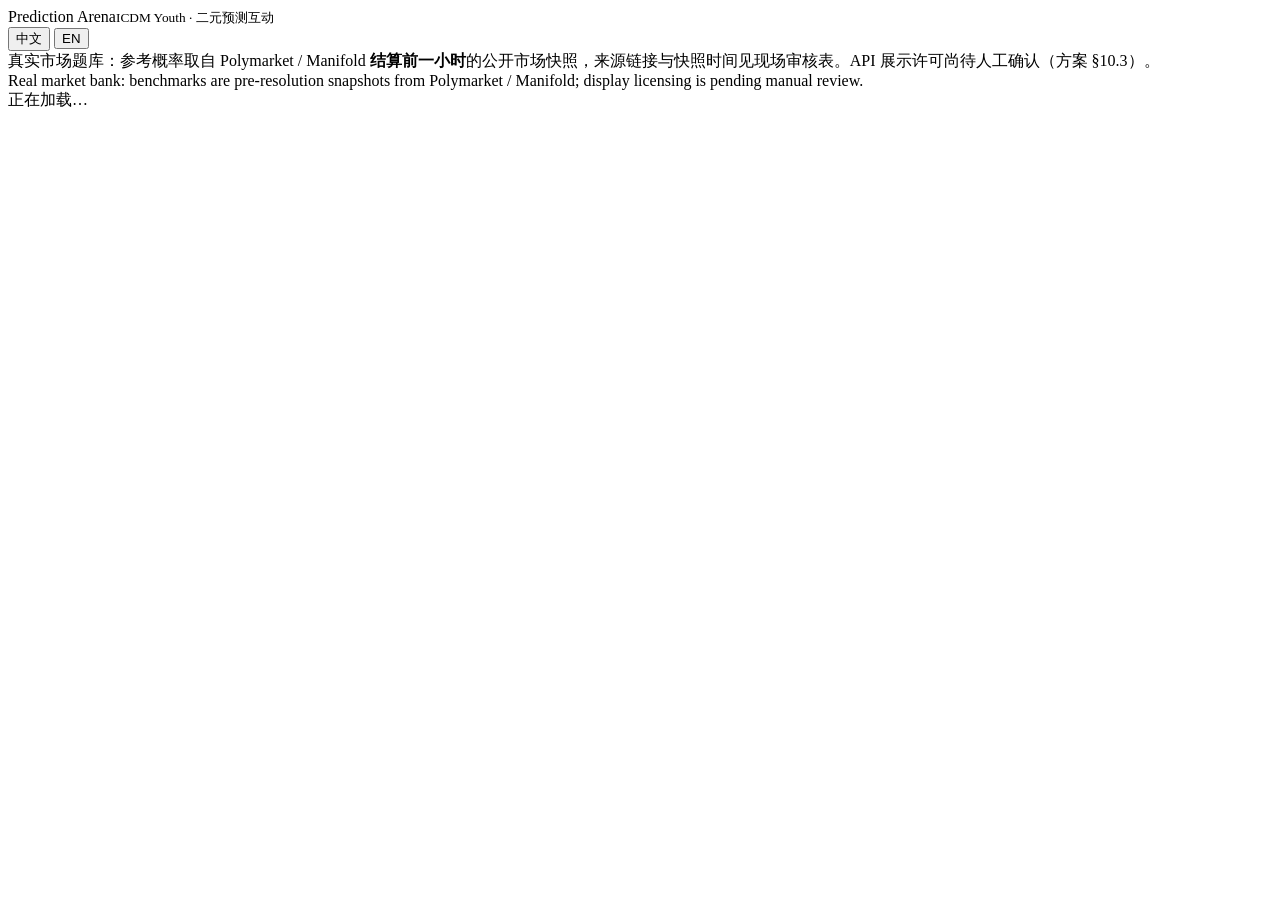
==== prediction-arena/static/index.html @ a9f52861 "Initial import: Prediction Arena local H5 with 100 real-market questions" ====
<!doctype html>
<html lang="zh">
<head>
  <meta charset="utf-8">
  <meta name="viewport" content="width=device-width, initial-scale=1, viewport-fit=cover">
  <meta name="theme-color" content="#0f1420">
  <title>Prediction Arena · 预测竞技场</title>
  <link rel="stylesheet" href="/static/style.css">
</head>
<body>
  <div class="wrap">
    <div class="topbar">
      <div class="brand">Prediction Arena<small id="brandSub">ICDM Youth · 二元预测互动</small></div>
      <div class="lang">
        <button id="btnZh" class="on" type="button">中文</button>
        <button id="btnEn" type="button">EN</button>
      </div>
    </div>
    <div class="banner" id="demoBanner">
      真实市场题库：参考概率取自 Polymarket / Manifold <b>结算前一小时</b>的公开市场快照，来源链接与快照时间见现场审核表。API 展示许可尚待人工确认（方案 §10.3）。<br>
      Real market bank: benchmarks are pre-resolution snapshots from Polymarket / Manifold; display licensing is pending manual review.
    </div>
    <div id="app"><div class="card muted">正在加载…</div></div>
  </div>
  <script src="/static/app.js"></script>
</body>
</html>
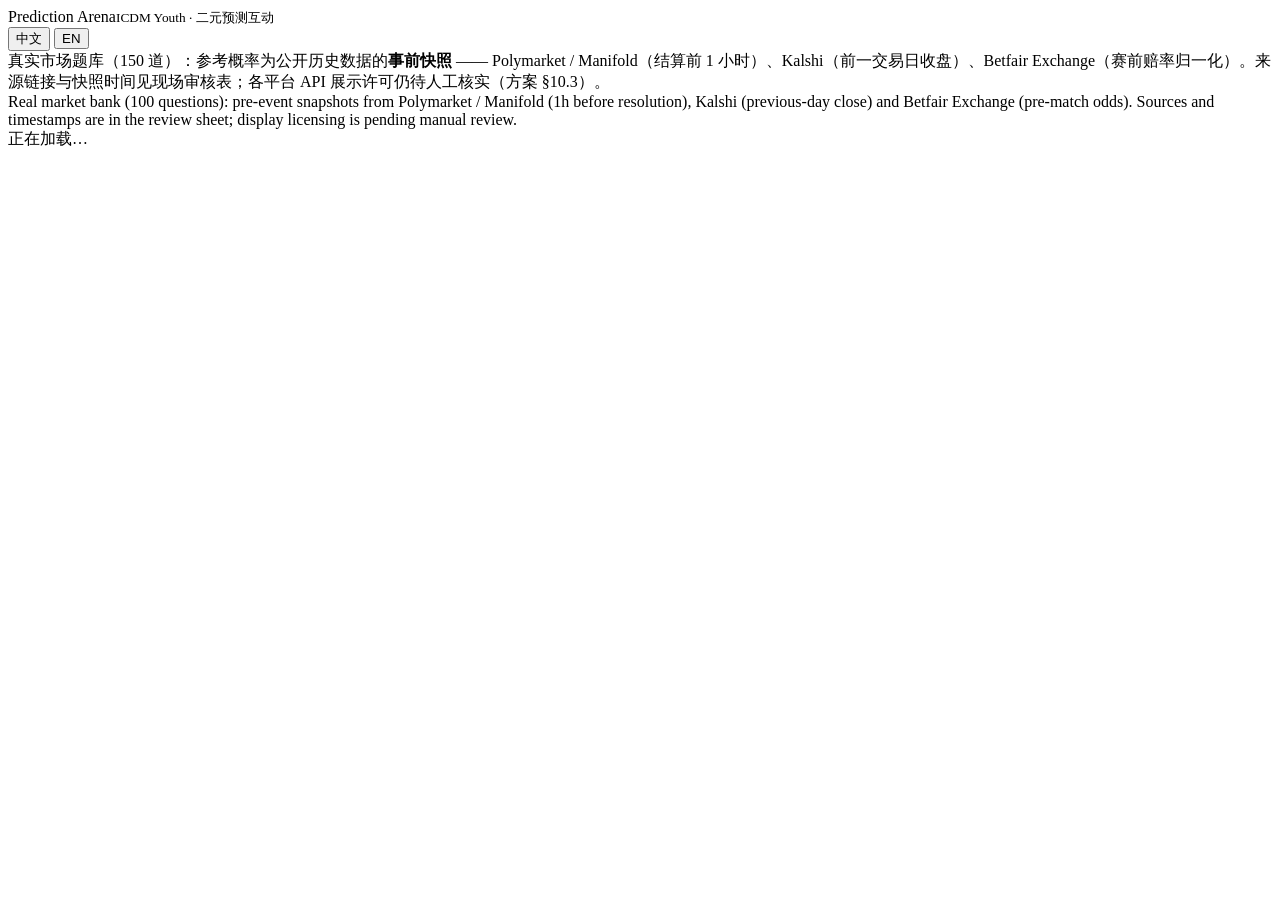
==== commit b2559520: "Expand to 150 real-market questions; add on-site reliability tooling - Third pass: 119 new Manifold " ====
--- a/prediction-arena/static/index.html
+++ b/prediction-arena/static/index.html
@@ -17,8 +17,8 @@
       </div>
     </div>
     <div class="banner" id="demoBanner">
-      真实市场题库：参考概率取自 Polymarket / Manifold <b>结算前一小时</b>的公开市场快照，来源链接与快照时间见现场审核表。API 展示许可尚待人工确认（方案 §10.3）。<br>
-      Real market bank: benchmarks are pre-resolution snapshots from Polymarket / Manifold; display licensing is pending manual review.
+      真实市场题库（150 道）：参考概率为公开历史数据的<b>事前快照</b> —— Polymarket / Manifold（结算前 1 小时）、Kalshi（前一交易日收盘）、Betfair Exchange（赛前赔率归一化）。来源链接与快照时间见现场审核表；各平台 API 展示许可仍待人工核实（方案 §10.3）。<br>
+      Real market bank (100 questions): pre-event snapshots from Polymarket / Manifold (1h before resolution), Kalshi (previous-day close) and Betfair Exchange (pre-match odds). Sources and timestamps are in the review sheet; display licensing is pending manual review.
     </div>
     <div id="app"><div class="card muted">正在加载…</div></div>
   </div>
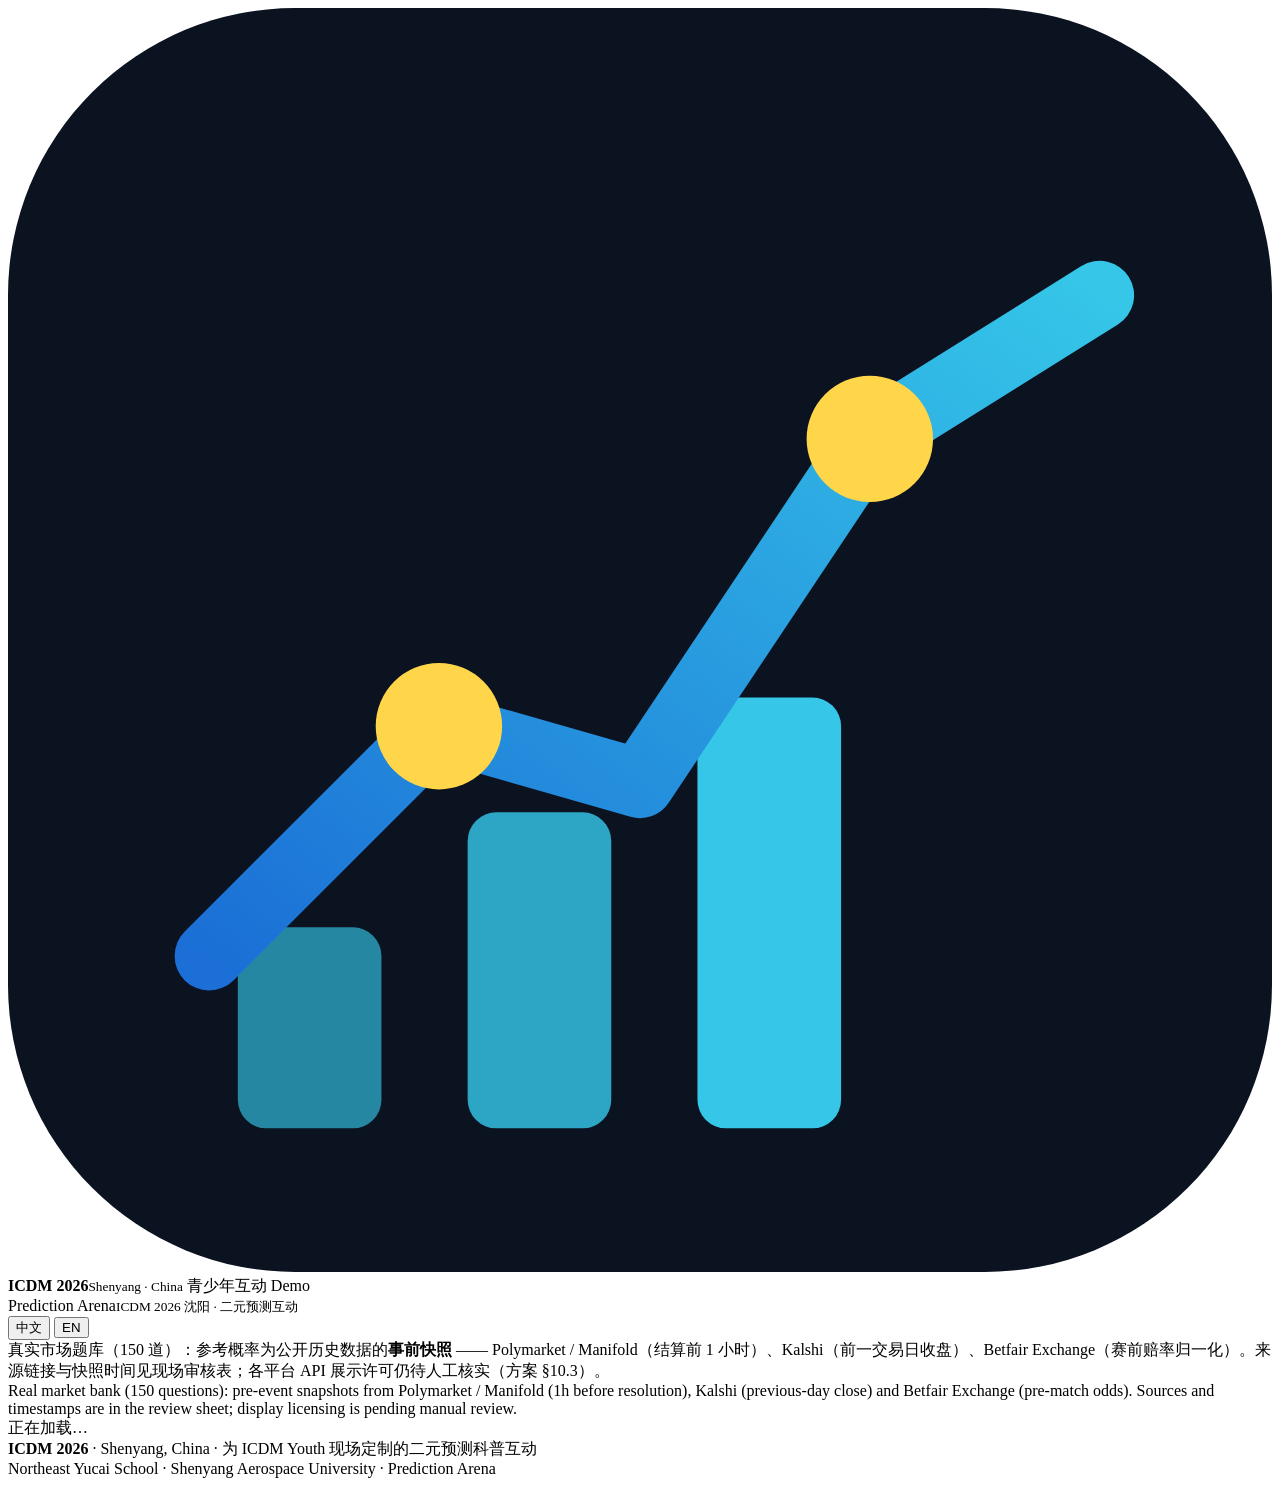
==== commit ebdf08f5: "Add ICDM 2026 conference identity to the on-site UI - Conference brand bar with inline SVG; poster o" ====
--- a/prediction-arena/static/index.html
+++ b/prediction-arena/static/index.html
@@ -3,14 +3,36 @@
 <head>
   <meta charset="utf-8">
   <meta name="viewport" content="width=device-width, initial-scale=1, viewport-fit=cover">
-  <meta name="theme-color" content="#0f1420">
-  <title>Prediction Arena · 预测竞技场</title>
+  <meta name="theme-color" content="#0b1220">
+  <title>Prediction Arena · ICDM 2026 沈阳</title>
   <link rel="stylesheet" href="/static/style.css">
 </head>
 <body>
   <div class="wrap">
+    <div class="conf-bar">
+      <svg class="conf-mark" viewBox="0 0 44 44" role="img" aria-label="ICDM 2026">
+        <defs>
+          <linearGradient id="icdmGrad" x1="0" y1="1" x2="1" y2="0">
+            <stop offset="0" stop-color="#1b6fd6"></stop>
+            <stop offset="1" stop-color="#35c6e8"></stop>
+          </linearGradient>
+        </defs>
+        <rect x="0" y="0" width="44" height="44" rx="10" fill="#0b1220"></rect>
+        <rect x="8" y="32" width="5" height="7" rx="1" fill="#35c6e8" opacity=".65"></rect>
+        <rect x="16" y="28" width="5" height="11" rx="1" fill="#35c6e8" opacity=".82"></rect>
+        <rect x="24" y="24" width="5" height="15" rx="1" fill="#35c6e8"></rect>
+        <path d="M7 33 L15 25 L22 27 L30 15 L38 10" fill="none" stroke="url(#icdmGrad)"
+              stroke-width="2.4" stroke-linecap="round" stroke-linejoin="round"></path>
+        <circle cx="15" cy="25" r="2.2" fill="#ffd54a"></circle>
+        <circle cx="30" cy="15" r="2.2" fill="#ffd54a"></circle>
+      </svg>
+      <span class="conf-id"><b>ICDM 2026</b><small>Shenyang · China</small></span>
+      <span class="conf-tag" id="confTag">青少年互动 Demo</span>
+    </div>
+    <div class="conf-rule"></div>
+
     <div class="topbar">
-      <div class="brand">Prediction Arena<small id="brandSub">ICDM Youth · 二元预测互动</small></div>
+      <div class="brand">Prediction Arena<small id="brandSub">ICDM 2026 沈阳 · 二元预测互动</small></div>
       <div class="lang">
         <button id="btnZh" class="on" type="button">中文</button>
         <button id="btnEn" type="button">EN</button>
@@ -18,9 +40,14 @@
     </div>
     <div class="banner" id="demoBanner">
       真实市场题库（150 道）：参考概率为公开历史数据的<b>事前快照</b> —— Polymarket / Manifold（结算前 1 小时）、Kalshi（前一交易日收盘）、Betfair Exchange（赛前赔率归一化）。来源链接与快照时间见现场审核表；各平台 API 展示许可仍待人工核实（方案 §10.3）。<br>
-      Real market bank (100 questions): pre-event snapshots from Polymarket / Manifold (1h before resolution), Kalshi (previous-day close) and Betfair Exchange (pre-match odds). Sources and timestamps are in the review sheet; display licensing is pending manual review.
+      Real market bank (150 questions): pre-event snapshots from Polymarket / Manifold (1h before resolution), Kalshi (previous-day close) and Betfair Exchange (pre-match odds). Sources and timestamps are in the review sheet; display licensing is pending manual review.
     </div>
     <div id="app"><div class="card muted">正在加载…</div></div>
+
+    <footer class="conf-foot">
+      <div><b>ICDM 2026</b> · Shenyang, China · <span id="confFoot">为 ICDM Youth 现场定制的二元预测科普互动</span></div>
+      <span class="tiny">Northeast Yucai School · Shenyang Aerospace University · Prediction Arena</span>
+    </footer>
   </div>
   <script src="/static/app.js"></script>
 </body>
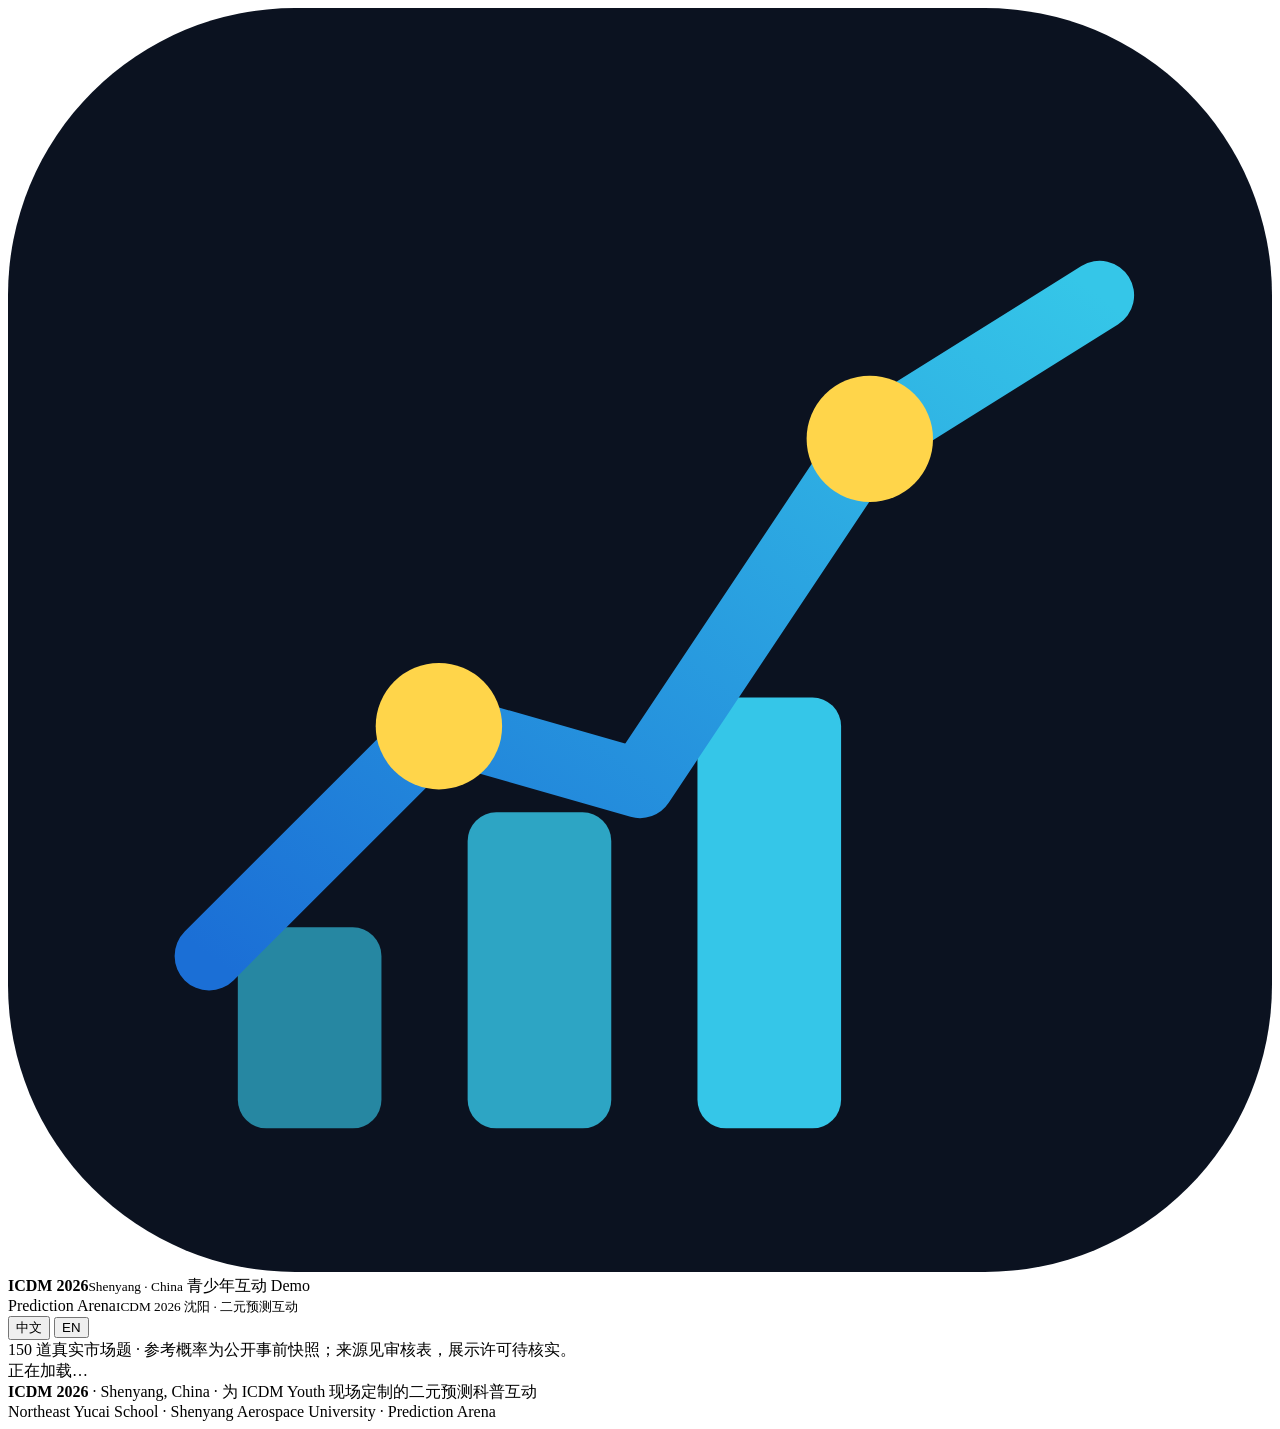
==== commit c8751300: "Simplify disclosure, fix table alignment, bilingual organizer dashboard - Short bilingual disclosure" ====
--- a/prediction-arena/static/index.html
+++ b/prediction-arena/static/index.html
@@ -38,10 +38,7 @@
         <button id="btnEn" type="button">EN</button>
       </div>
     </div>
-    <div class="banner" id="demoBanner">
-      真实市场题库（150 道）：参考概率为公开历史数据的<b>事前快照</b> —— Polymarket / Manifold（结算前 1 小时）、Kalshi（前一交易日收盘）、Betfair Exchange（赛前赔率归一化）。来源链接与快照时间见现场审核表；各平台 API 展示许可仍待人工核实（方案 §10.3）。<br>
-      Real market bank (150 questions): pre-event snapshots from Polymarket / Manifold (1h before resolution), Kalshi (previous-day close) and Betfair Exchange (pre-match odds). Sources and timestamps are in the review sheet; display licensing is pending manual review.
-    </div>
+    <div class="banner" id="demoBanner">150 道真实市场题 · 参考概率为公开事前快照；来源见审核表，展示许可待核实。</div>
     <div id="app"><div class="card muted">正在加载…</div></div>
 
     <footer class="conf-foot">
